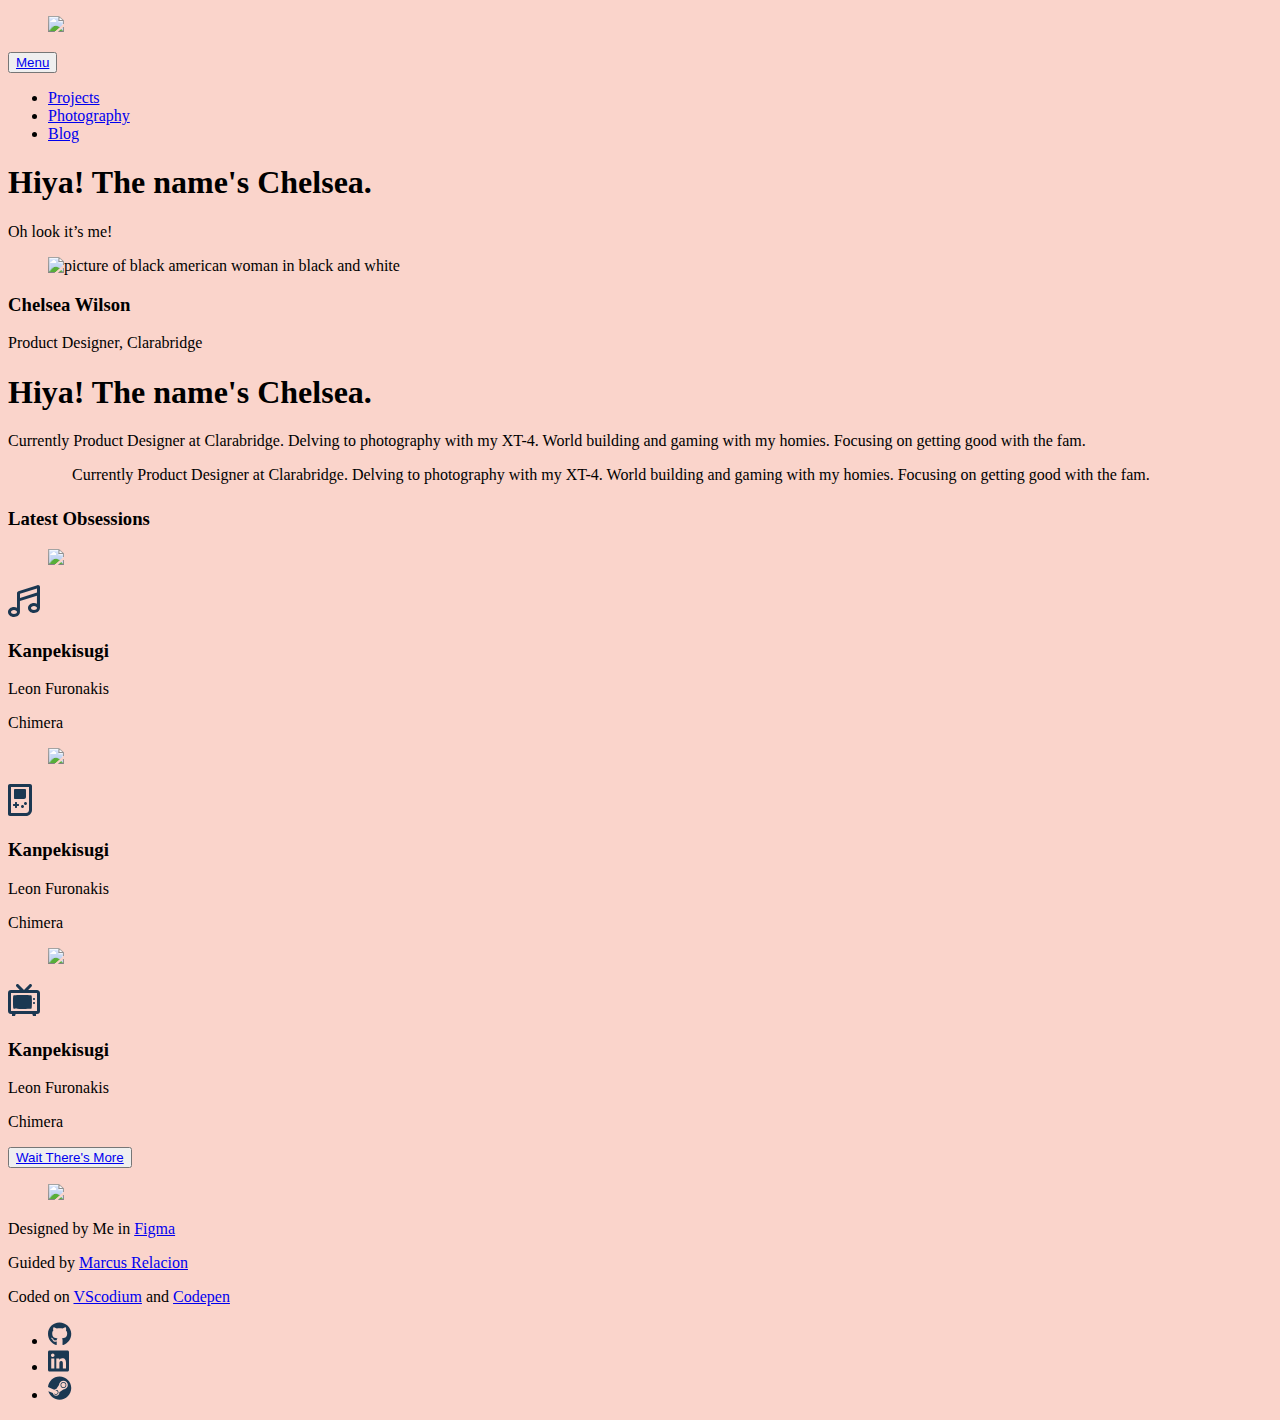
==== html/index.html @ 53ab1dda "created mobile view of homepage" ====
<!DOCTYPE html>
<html style="background-color: rgb(250 212 203);">

<head>
  <meta charset="utf-8">
  <link rel="stylesheet" href="Z:\code\personal\2021-Portfolio-Site\css\css_reset.css">
  <link rel="stylesheet" href="Z:\code\personal\2021-Portfolio-Site\css\master_stylesheet.css">
  <link rel="preconnect" href="https://fonts.gstatic.com">
  <link href="https://fonts.googleapis.com/css2?family=Nova+Flat&display=swap" rel="stylesheet">
  <link rel="preconnect" href="https://fonts.gstatic.com">
  <link href="https://fonts.googleapis.com/css2?family=Darker+Grotesque:wght@500;700&display=swap" rel="stylesheet">
</head>

<body>
  <!--section 1 -->
  <header class="header">
    <figure class="site-header__logo">
      <img src="Z:\code\personal\2021-Portfolio-Site\assets\logo.png">
    </figure>
    <!--Section 2 -->
    <div class="mobile_menu">
      <button class="button_style"><a href="#">Menu</a></button>
    </div>
    <nav class="site-header__navigation">
      <ul class="navigation_links">
        <li class="navigation__item"><a href="yxxko.design/project">Projects</a></li>
        <li class="navigation__item"><a href="yxxko.design/project">Photography</a></li>
        <li class="navigation__item"><a href="#">Blog</a></li>
      </ul>
    </nav>
  </header>
  <!--section 1-->
  <section>
    <h1 id="mobile_salutations">Hiya! The name's Chelsea.</h1>
  </section>
  <section class="headshot">
    <div class="vertical_caption">
      <p>Oh look it’s me!</p>
    </div>
    <figure><img src="Z:\code\personal\2021-Portfolio-Site\assets\headshot.png"
        alt="picture of black american woman in black and white"></figure>
    <div id="headshot_caption">
      <h3>Chelsea Wilson</h3>
      <p>Product Designer, Clarabridge</p>
    </div>

  </section>
  <!--section 2-->
  <section class="about_me">
    <div id="desktop_introduction">
    <h1>Hiya! The name's Chelsea.</h1>
    <div><p>Currently Product Designer at Clarabridge. Delving to photography with my XT-4. World building and gaming with my
      homies. Focusing on getting good with the fam.</p></div>
    </div>
    <div id="mobile_introduction">
      <div id="introduction_paragraph"><p style="margin: 0px 64px 24px 64px;">Currently Product Designer at Clarabridge. Delving to photography with my XT-4. World building and gaming with my
        homies. Focusing on getting good with the fam.</p></div>
      </div>
    <section class="latest_obsessions">
      <h3>Latest Obsessions</h3>
      <section class="currently">
        
        <figure>
          <img src="Z:\code\personal\2021-Portfolio-Site\assets\album_art.png">
          <!--art-->
        </figure>
        <div>
          <p class="font-awesome"><svg width="32" height="32" fill="none" xmlns="http://www.w3.org/2000/svg">
            <path
              d="M30 0c-.25 0-.438.063-.625.125l-19 6A1.95 1.95 0 009 8v14.75A8.161 8.161 0 006 22c-3.313 0-6 2.25-6 5 0 2.813 2.688 5 6 5 3.063 0 5.563-1.938 5.875-4.438.063-.125.063-.312.063-.5V16l17-5.313v8.063c-.875-.438-1.875-.688-2.938-.75-3.313 0-6 2.25-6 5 0 2.813 2.688 5 6 5 3.063 0 5.563-1.938 5.875-4.438.063-.125.063-.312.063-.5 0 0 .062 0 .062-.062V2c0-1.063-.938-1.938-2-2zM6 29c-1.813 0-3-1-3-2 0-.938 1.188-2 3-2 1.75 0 3 1.063 3 2 0 1-1.25 2-3 2zm23-6c0 1-1.25 2-3 2-1.813 0-3-1-3-2 0-.938 1.188-2 3-2 1.75 0 3 1.063 3 2zm0-15.5l-17 5.375V8.75l17-5.375V7.5z"
              fill="#1B3852" />
          </svg></p>
          <h3>Kanpekisugi</h3>
        <p>Leon Furonakis</p>
        <p>Chimera</p>
        </div>
      </section>
      <section class="currently">
        
        <figure>
          <img src="Z:\code\personal\2021-Portfolio-Site\assets\album_art.png">
          <!--art-->
        </figure>
        <div>
          <p class="font-awesome"><svg width="24" height="32" fill="none" xmlns="http://www.w3.org/2000/svg">
            <path
              d="M22 0H2C.875 0 0 .938 0 2v28c0 1.125.875 2 2 2h16c3.25 0 6-2.688 6-6V2c0-1.063-.938-2-2-2zm-1 26c-.063 1.688-1.375 3-3 3H3V3h18v23zM7 15h9c1.063 0 2-.875 2-2V6c0-.5-.5-1-1-1H7c-.563 0-1 .5-1 1v8c0 .563.438 1 1 1zm-1.5 7H7v1.5c0 .313.188.5.5.5h1c.25 0 .5-.188.5-.5V22h1.5c.25 0 .5-.188.5-.5v-1c0-.25-.25-.5-.5-.5H9v-1.5c0-.25-.25-.5-.5-.5h-1c-.313 0-.5.25-.5.5V20H5.5c-.313 0-.5.25-.5.5v1c0 .313.188.5.5.5zm9-1c-.875 0-1.5.688-1.5 1.5 0 .875.625 1.5 1.5 1.5.813 0 1.5-.625 1.5-1.5 0-.813-.688-1.5-1.5-1.5zm1.5-1.5c0 .875.625 1.5 1.5 1.5.813 0 1.5-.625 1.5-1.5 0-.813-.688-1.5-1.5-1.5-.875 0-1.5.688-1.5 1.5z"
              fill="#1B3852" />
          </svg></p>
          <h3>Kanpekisugi</h3>
        <p>Leon Furonakis</p>
        <p>Chimera</p>
        </div>
      </section>
      <section class="currently">
        
        <figure>
          <img src="Z:\code\personal\2021-Portfolio-Site\assets\album_art.png">
          <!--art-->
        </figure>
        <div><p class="font-awesome"><svg width="32" height="32" fill="none" xmlns="http://www.w3.org/2000/svg">
          <path
            d="M25 15.25c0 .438.313.75.75.75h.5a.76.76 0 00.75-.75v-.5c0-.375-.375-.75-.75-.75h-.5a.76.76 0 00-.75.75v.5zm.75 4.75h.5a.76.76 0 00.75-.75v-.5c0-.375-.375-.75-.75-.75h-.5a.76.76 0 00-.75.75v.5c0 .438.313.75.75.75zm-2.25-8.5s-.125-.5-9-.5c-8.938 0-9.063.5-9.063.5S5 11.5 5 18s.438 6.563.438 6.563S5.5 25 14.5 25s9-.438 9-.438.438-.062.438-6.562-.438-6.5-.438-6.5zM32 9c0-1.625-1.375-3-3-3h-8.813l3.375-3.438c.563-.562.563-1.5-.062-2.124-.563-.563-1.5-.563-2.125.062L16 6 10.562.5C9.938-.125 9-.125 8.438.437c-.626.625-.626 1.563-.063 2.126L11.75 6H3a3 3 0 00-3 3v18c0 1.688 1.313 3 3 3h1v2h3l.625-2h16.688L25 32h3v-2h1a3 3 0 003-3V9zm-3 0v18H3V9h26z"
            fill="#1B3852" />
        </svg></p>
        <h3>Kanpekisugi</h3>
        <p>Leon Furonakis</p>
        <p>Chimera</p></div>
      </section>
      <div id="wait_more_button">
        <button class="button_style"><a href="#">Wait There's More</a></button>
      </div>
    </section>
  </section>
  <footer class="footer">
    <!--section 1-->
    <figure class="site-header__logo">
      <img src="Z:\code\personal\2021-Portfolio-Site\assets\logo.png">
    </figure>
    <!--section 2-->
    <section class="footer_section">
      <div>
        <p>Designed by Me in <a href="#">Figma</a></p>
        <p>Guided by <a href="#">Marcus Relacion</a></p>
        <p>Coded on <a href="#">VScodium</a> and <a href="#">Codepen</a></p>
      </div>
      <!--section 3-->
        <div>
          <ul class="interactive-icons">
            <li class="icon"><a href="#"> <svg width="24" height="24" fill="none" xmlns="http://www.w3.org/2000/svg">
                  <path
                    d="M7.734 18.656c0-.093-.093-.187-.234-.187-.14 0-.234.093-.234.187s.093.188.234.14c.14 0 .234-.046.234-.14zm-1.453-.234c0 .094.094.234.235.234.093.047.234 0 .28-.093 0-.094-.046-.188-.187-.235-.14-.047-.28 0-.328.094zm2.11-.047c-.141 0-.235.094-.235.234 0 .094.14.141.281.094.141-.047.235-.094.188-.187 0-.094-.14-.188-.234-.141zm3.046-18C4.97.375 0 5.344 0 11.813c0 5.203 3.234 9.656 7.922 11.25.61.093.797-.282.797-.563v-2.906s-3.281.703-3.985-1.407c0 0-.515-1.359-1.265-1.687 0 0-1.078-.75.047-.75 0 0 1.171.094 1.828 1.219 1.031 1.828 2.718 1.312 3.422.984.093-.75.375-1.265.75-1.594-2.625-.28-5.297-.656-5.297-5.156 0-1.312.375-1.922 1.125-2.765-.14-.329-.516-1.547.14-3.188.938-.281 3.235 1.266 3.235 1.266.937-.282 1.922-.375 2.906-.375 1.031 0 2.016.093 2.953.375 0 0 2.25-1.594 3.235-1.266.656 1.64.234 2.86.14 3.188.75.843 1.219 1.453 1.219 2.765 0 4.5-2.766 4.875-5.39 5.156.421.375.796 1.078.796 2.203 0 1.547-.047 3.516-.047 3.891 0 .328.235.703.844.563 4.688-1.547 7.875-6 7.875-11.203 0-6.47-5.297-11.438-11.813-11.438zm-6.89 16.172c-.094.047-.047.187 0 .281.094.047.187.094.281.047.047-.047.047-.188-.047-.281-.093-.047-.187-.094-.234-.047zm-.516-.375c-.047.094 0 .14.094.187.094.047.188.047.234-.047 0-.046-.046-.093-.14-.14-.094-.047-.14-.047-.188 0zm1.5 1.687c-.047.047-.047.188.094.282.094.093.234.14.281.047.047-.047.047-.188-.047-.282-.093-.093-.234-.14-.328-.047zm-.515-.703c-.094.047-.094.188 0 .282.093.093.187.14.28.093.048-.047.048-.187 0-.281-.093-.094-.187-.14-.28-.094z"
                    fill="#1B3852" />
                </svg> </a></li>
            <li class="icon"><a href="#"> <svg width="21" height="22" fill="none" xmlns="http://www.w3.org/2000/svg">
                  <path
                    d="M19.5.5H1.453C.656.5 0 1.203 0 2.047V20c0 .844.656 1.5 1.453 1.5H19.5c.797 0 1.5-.656 1.5-1.5V2.047C21 1.203 20.297.5 19.5.5zm-13.172 18H3.234V8.516h3.094V18.5zM4.781 7.11c-1.031 0-1.828-.798-1.828-1.782A1.83 1.83 0 014.781 3.5c.985 0 1.782.844 1.782 1.828A1.78 1.78 0 014.78 7.11zM18 18.5h-3.14v-4.875c0-1.125 0-2.625-1.594-2.625-1.641 0-1.875 1.266-1.875 2.578V18.5H8.297V8.516h2.953v1.359h.047c.422-.797 1.453-1.64 2.953-1.64 3.14 0 3.75 2.109 3.75 4.78V18.5z"
                    fill="#1B3852" />
                </svg> </a></li>
            <li class="icon"><a href="#"> <svg width="24" height="24" fill="none" xmlns="http://www.w3.org/2000/svg">
                  <path
                    d="M23.25 12C23.25 5.578 18 .375 11.578.375 5.484.375.468 5.109 0 11.109l6.234 2.579c.563-.422 1.313-.61 2.016-.61l2.766-3.984v-.047a4.401 4.401 0 014.406-4.406 4.401 4.401 0 014.406 4.406c0 2.437-2.062 4.406-4.5 4.36l-3.984 2.812a3.306 3.306 0 01-3.281 3.468c-1.594 0-2.907-1.171-3.235-2.671L.375 15.188c1.406 4.874 5.86 8.437 11.203 8.437C18 23.625 23.25 18.422 23.25 12zM7.266 18.047l-1.407-.61c.235.563.704.985 1.266 1.22 1.266.515 2.719-.095 3.234-1.313a2.714 2.714 0 000-1.922 2.265 2.265 0 00-1.312-1.313 2.263 2.263 0 00-1.828-.046l1.453.609c.937.375 1.36 1.453.984 2.39-.375.938-1.453 1.36-2.39.985zm8.156-6.094a2.89 2.89 0 002.906-2.906c0-1.64-1.312-2.953-2.906-2.953s-2.906 1.312-2.906 2.953a2.92 2.92 0 002.906 2.906zm0-.75A2.2 2.2 0 0113.219 9c0-1.172.984-2.156 2.203-2.156 1.219 0 2.203.984 2.203 2.156a2.2 2.2 0 01-2.203 2.203z"
                    fill="#1B3852" />
                </svg></a></li>
          </ul>
        </div>
    </section>
  </footer>
</body>
</htm>
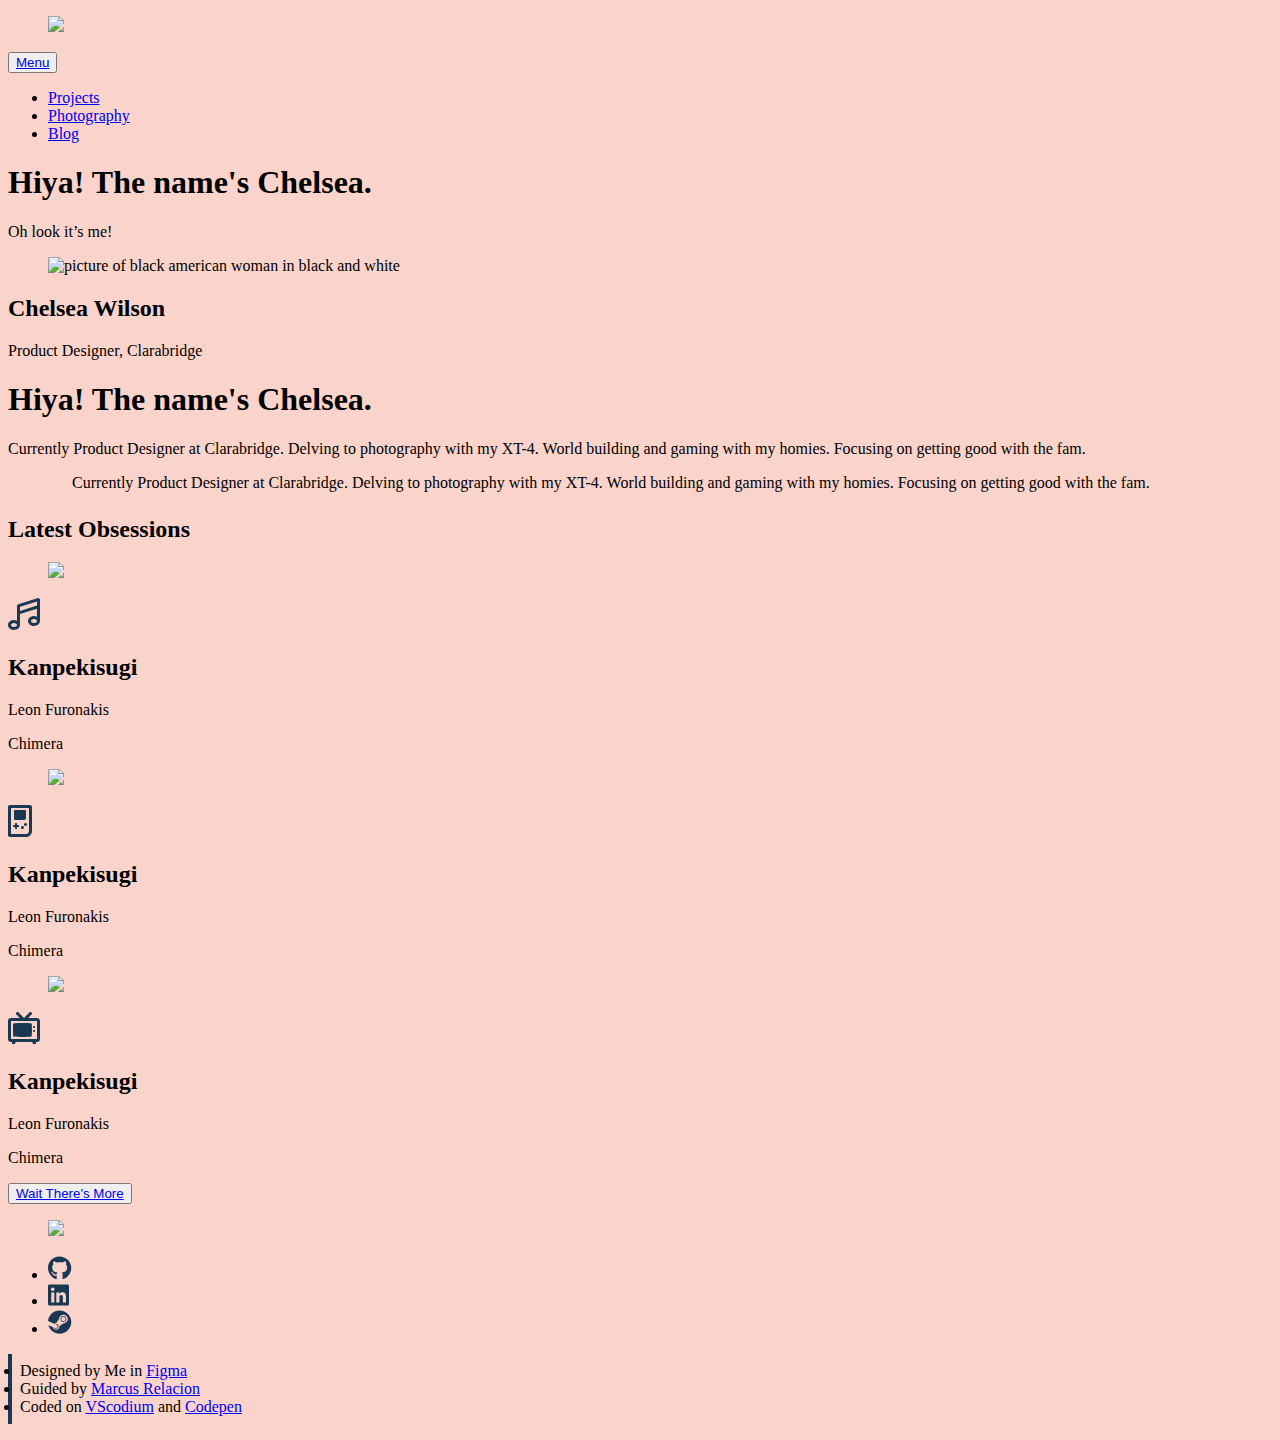
==== commit 26aa7a91: "refined styles and deleted media query" ====
--- a/html/index.html
+++ b/html/index.html
@@ -40,7 +40,7 @@
     <figure><img src="Z:\code\personal\2021-Portfolio-Site\assets\headshot.png"
         alt="picture of black american woman in black and white"></figure>
     <div id="headshot_caption">
-      <h3>Chelsea Wilson</h3>
+      <h2>Chelsea Wilson</h2>
       <p>Product Designer, Clarabridge</p>
     </div>
 
@@ -57,7 +57,7 @@
         homies. Focusing on getting good with the fam.</p></div>
       </div>
     <section class="latest_obsessions">
-      <h3>Latest Obsessions</h3>
+      <h2>Latest Obsessions</h2>
       <section class="currently">
         
         <figure>
@@ -70,7 +70,7 @@
               d="M30 0c-.25 0-.438.063-.625.125l-19 6A1.95 1.95 0 009 8v14.75A8.161 8.161 0 006 22c-3.313 0-6 2.25-6 5 0 2.813 2.688 5 6 5 3.063 0 5.563-1.938 5.875-4.438.063-.125.063-.312.063-.5V16l17-5.313v8.063c-.875-.438-1.875-.688-2.938-.75-3.313 0-6 2.25-6 5 0 2.813 2.688 5 6 5 3.063 0 5.563-1.938 5.875-4.438.063-.125.063-.312.063-.5 0 0 .062 0 .062-.062V2c0-1.063-.938-1.938-2-2zM6 29c-1.813 0-3-1-3-2 0-.938 1.188-2 3-2 1.75 0 3 1.063 3 2 0 1-1.25 2-3 2zm23-6c0 1-1.25 2-3 2-1.813 0-3-1-3-2 0-.938 1.188-2 3-2 1.75 0 3 1.063 3 2zm0-15.5l-17 5.375V8.75l17-5.375V7.5z"
               fill="#1B3852" />
           </svg></p>
-          <h3>Kanpekisugi</h3>
+          <h2>Kanpekisugi</h2>
         <p>Leon Furonakis</p>
         <p>Chimera</p>
         </div>
@@ -87,7 +87,7 @@
               d="M22 0H2C.875 0 0 .938 0 2v28c0 1.125.875 2 2 2h16c3.25 0 6-2.688 6-6V2c0-1.063-.938-2-2-2zm-1 26c-.063 1.688-1.375 3-3 3H3V3h18v23zM7 15h9c1.063 0 2-.875 2-2V6c0-.5-.5-1-1-1H7c-.563 0-1 .5-1 1v8c0 .563.438 1 1 1zm-1.5 7H7v1.5c0 .313.188.5.5.5h1c.25 0 .5-.188.5-.5V22h1.5c.25 0 .5-.188.5-.5v-1c0-.25-.25-.5-.5-.5H9v-1.5c0-.25-.25-.5-.5-.5h-1c-.313 0-.5.25-.5.5V20H5.5c-.313 0-.5.25-.5.5v1c0 .313.188.5.5.5zm9-1c-.875 0-1.5.688-1.5 1.5 0 .875.625 1.5 1.5 1.5.813 0 1.5-.625 1.5-1.5 0-.813-.688-1.5-1.5-1.5zm1.5-1.5c0 .875.625 1.5 1.5 1.5.813 0 1.5-.625 1.5-1.5 0-.813-.688-1.5-1.5-1.5-.875 0-1.5.688-1.5 1.5z"
               fill="#1B3852" />
           </svg></p>
-          <h3>Kanpekisugi</h3>
+          <h2>Kanpekisugi</h2>
         <p>Leon Furonakis</p>
         <p>Chimera</p>
         </div>
@@ -103,48 +103,55 @@
             d="M25 15.25c0 .438.313.75.75.75h.5a.76.76 0 00.75-.75v-.5c0-.375-.375-.75-.75-.75h-.5a.76.76 0 00-.75.75v.5zm.75 4.75h.5a.76.76 0 00.75-.75v-.5c0-.375-.375-.75-.75-.75h-.5a.76.76 0 00-.75.75v.5c0 .438.313.75.75.75zm-2.25-8.5s-.125-.5-9-.5c-8.938 0-9.063.5-9.063.5S5 11.5 5 18s.438 6.563.438 6.563S5.5 25 14.5 25s9-.438 9-.438.438-.062.438-6.562-.438-6.5-.438-6.5zM32 9c0-1.625-1.375-3-3-3h-8.813l3.375-3.438c.563-.562.563-1.5-.062-2.124-.563-.563-1.5-.563-2.125.062L16 6 10.562.5C9.938-.125 9-.125 8.438.437c-.626.625-.626 1.563-.063 2.126L11.75 6H3a3 3 0 00-3 3v18c0 1.688 1.313 3 3 3h1v2h3l.625-2h16.688L25 32h3v-2h1a3 3 0 003-3V9zm-3 0v18H3V9h26z"
             fill="#1B3852" />
         </svg></p>
-        <h3>Kanpekisugi</h3>
+        <h2>Kanpekisugi</h2>
         <p>Leon Furonakis</p>
         <p>Chimera</p></div>
       </section>
-      <div id="wait_more_button">
-        <button class="button_style"><a href="#">Wait There's More</a></button>
-      </div>
     </section>
+    <div id="wait_more_button">
+      <button class="button_style"><a href="#">Wait There's More</a></button>
+    </div>
   </section>
   <footer class="footer">
+    <section class= "footer_grid">
     <!--section 1-->
-    <figure class="site-header__logo">
+    <figure class="site-footer__logo">
       <img src="Z:\code\personal\2021-Portfolio-Site\assets\logo.png">
     </figure>
     <!--section 2-->
-    <section class="footer_section">
+    <section>
+      <div id="icon_padding">
+        <ul class="interactive-icons">
+          <li class="icon"><a href="#"> <svg width="24" height="24" fill="none" xmlns="http://www.w3.org/2000/svg">
+                <path
+                  d="M7.734 18.656c0-.093-.093-.187-.234-.187-.14 0-.234.093-.234.187s.093.188.234.14c.14 0 .234-.046.234-.14zm-1.453-.234c0 .094.094.234.235.234.093.047.234 0 .28-.093 0-.094-.046-.188-.187-.235-.14-.047-.28 0-.328.094zm2.11-.047c-.141 0-.235.094-.235.234 0 .094.14.141.281.094.141-.047.235-.094.188-.187 0-.094-.14-.188-.234-.141zm3.046-18C4.97.375 0 5.344 0 11.813c0 5.203 3.234 9.656 7.922 11.25.61.093.797-.282.797-.563v-2.906s-3.281.703-3.985-1.407c0 0-.515-1.359-1.265-1.687 0 0-1.078-.75.047-.75 0 0 1.171.094 1.828 1.219 1.031 1.828 2.718 1.312 3.422.984.093-.75.375-1.265.75-1.594-2.625-.28-5.297-.656-5.297-5.156 0-1.312.375-1.922 1.125-2.765-.14-.329-.516-1.547.14-3.188.938-.281 3.235 1.266 3.235 1.266.937-.282 1.922-.375 2.906-.375 1.031 0 2.016.093 2.953.375 0 0 2.25-1.594 3.235-1.266.656 1.64.234 2.86.14 3.188.75.843 1.219 1.453 1.219 2.765 0 4.5-2.766 4.875-5.39 5.156.421.375.796 1.078.796 2.203 0 1.547-.047 3.516-.047 3.891 0 .328.235.703.844.563 4.688-1.547 7.875-6 7.875-11.203 0-6.47-5.297-11.438-11.813-11.438zm-6.89 16.172c-.094.047-.047.187 0 .281.094.047.187.094.281.047.047-.047.047-.188-.047-.281-.093-.047-.187-.094-.234-.047zm-.516-.375c-.047.094 0 .14.094.187.094.047.188.047.234-.047 0-.046-.046-.093-.14-.14-.094-.047-.14-.047-.188 0zm1.5 1.687c-.047.047-.047.188.094.282.094.093.234.14.281.047.047-.047.047-.188-.047-.282-.093-.093-.234-.14-.328-.047zm-.515-.703c-.094.047-.094.188 0 .282.093.093.187.14.28.093.048-.047.048-.187 0-.281-.093-.094-.187-.14-.28-.094z"
+                  fill="#1B3852" />
+              </svg> </a></li>
+          <li class="icon"><a href="#"> <svg width="21" height="22" fill="none" xmlns="http://www.w3.org/2000/svg">
+                <path
+                  d="M19.5.5H1.453C.656.5 0 1.203 0 2.047V20c0 .844.656 1.5 1.453 1.5H19.5c.797 0 1.5-.656 1.5-1.5V2.047C21 1.203 20.297.5 19.5.5zm-13.172 18H3.234V8.516h3.094V18.5zM4.781 7.11c-1.031 0-1.828-.798-1.828-1.782A1.83 1.83 0 014.781 3.5c.985 0 1.782.844 1.782 1.828A1.78 1.78 0 014.78 7.11zM18 18.5h-3.14v-4.875c0-1.125 0-2.625-1.594-2.625-1.641 0-1.875 1.266-1.875 2.578V18.5H8.297V8.516h2.953v1.359h.047c.422-.797 1.453-1.64 2.953-1.64 3.14 0 3.75 2.109 3.75 4.78V18.5z"
+                  fill="#1B3852" />
+              </svg> </a></li>
+          <li class="icon"><a href="#"> <svg width="24" height="24" fill="none" xmlns="http://www.w3.org/2000/svg">
+                <path
+                  d="M23.25 12C23.25 5.578 18 .375 11.578.375 5.484.375.468 5.109 0 11.109l6.234 2.579c.563-.422 1.313-.61 2.016-.61l2.766-3.984v-.047a4.401 4.401 0 014.406-4.406 4.401 4.401 0 014.406 4.406c0 2.437-2.062 4.406-4.5 4.36l-3.984 2.812a3.306 3.306 0 01-3.281 3.468c-1.594 0-2.907-1.171-3.235-2.671L.375 15.188c1.406 4.874 5.86 8.437 11.203 8.437C18 23.625 23.25 18.422 23.25 12zM7.266 18.047l-1.407-.61c.235.563.704.985 1.266 1.22 1.266.515 2.719-.095 3.234-1.313a2.714 2.714 0 000-1.922 2.265 2.265 0 00-1.312-1.313 2.263 2.263 0 00-1.828-.046l1.453.609c.937.375 1.36 1.453.984 2.39-.375.938-1.453 1.36-2.39.985zm8.156-6.094a2.89 2.89 0 002.906-2.906c0-1.64-1.312-2.953-2.906-2.953s-2.906 1.312-2.906 2.953a2.92 2.92 0 002.906 2.906zm0-.75A2.2 2.2 0 0113.219 9c0-1.172.984-2.156 2.203-2.156 1.219 0 2.203.984 2.203 2.156a2.2 2.2 0 01-2.203 2.203z"
+                  fill="#1B3852" />
+              </svg></a></li>
+        </ul>
+      </div>
+  </section>
+    <!--section 3-->
+    <section style="border-left: solid 4px rgb(27 56 82);">
       <div>
-        <p>Designed by Me in <a href="#">Figma</a></p>
-        <p>Guided by <a href="#">Marcus Relacion</a></p>
-        <p>Coded on <a href="#">VScodium</a> and <a href="#">Codepen</a></p>
+        <ul style="padding: 8px;">
+          <li>Designed by Me in <a href="#">Figma</a></li>
+          <li>Guided by <a href="#">Marcus Relacion</a></li>
+          <li>Coded on <a href="#">VScodium</a> and <a href="#">Codepen</a></li>
+        </ul>
       </div>
-      <!--section 3-->
-        <div>
-          <ul class="interactive-icons">
-            <li class="icon"><a href="#"> <svg width="24" height="24" fill="none" xmlns="http://www.w3.org/2000/svg">
-                  <path
-                    d="M7.734 18.656c0-.093-.093-.187-.234-.187-.14 0-.234.093-.234.187s.093.188.234.14c.14 0 .234-.046.234-.14zm-1.453-.234c0 .094.094.234.235.234.093.047.234 0 .28-.093 0-.094-.046-.188-.187-.235-.14-.047-.28 0-.328.094zm2.11-.047c-.141 0-.235.094-.235.234 0 .094.14.141.281.094.141-.047.235-.094.188-.187 0-.094-.14-.188-.234-.141zm3.046-18C4.97.375 0 5.344 0 11.813c0 5.203 3.234 9.656 7.922 11.25.61.093.797-.282.797-.563v-2.906s-3.281.703-3.985-1.407c0 0-.515-1.359-1.265-1.687 0 0-1.078-.75.047-.75 0 0 1.171.094 1.828 1.219 1.031 1.828 2.718 1.312 3.422.984.093-.75.375-1.265.75-1.594-2.625-.28-5.297-.656-5.297-5.156 0-1.312.375-1.922 1.125-2.765-.14-.329-.516-1.547.14-3.188.938-.281 3.235 1.266 3.235 1.266.937-.282 1.922-.375 2.906-.375 1.031 0 2.016.093 2.953.375 0 0 2.25-1.594 3.235-1.266.656 1.64.234 2.86.14 3.188.75.843 1.219 1.453 1.219 2.765 0 4.5-2.766 4.875-5.39 5.156.421.375.796 1.078.796 2.203 0 1.547-.047 3.516-.047 3.891 0 .328.235.703.844.563 4.688-1.547 7.875-6 7.875-11.203 0-6.47-5.297-11.438-11.813-11.438zm-6.89 16.172c-.094.047-.047.187 0 .281.094.047.187.094.281.047.047-.047.047-.188-.047-.281-.093-.047-.187-.094-.234-.047zm-.516-.375c-.047.094 0 .14.094.187.094.047.188.047.234-.047 0-.046-.046-.093-.14-.14-.094-.047-.14-.047-.188 0zm1.5 1.687c-.047.047-.047.188.094.282.094.093.234.14.281.047.047-.047.047-.188-.047-.282-.093-.093-.234-.14-.328-.047zm-.515-.703c-.094.047-.094.188 0 .282.093.093.187.14.28.093.048-.047.048-.187 0-.281-.093-.094-.187-.14-.28-.094z"
-                    fill="#1B3852" />
-                </svg> </a></li>
-            <li class="icon"><a href="#"> <svg width="21" height="22" fill="none" xmlns="http://www.w3.org/2000/svg">
-                  <path
-                    d="M19.5.5H1.453C.656.5 0 1.203 0 2.047V20c0 .844.656 1.5 1.453 1.5H19.5c.797 0 1.5-.656 1.5-1.5V2.047C21 1.203 20.297.5 19.5.5zm-13.172 18H3.234V8.516h3.094V18.5zM4.781 7.11c-1.031 0-1.828-.798-1.828-1.782A1.83 1.83 0 014.781 3.5c.985 0 1.782.844 1.782 1.828A1.78 1.78 0 014.78 7.11zM18 18.5h-3.14v-4.875c0-1.125 0-2.625-1.594-2.625-1.641 0-1.875 1.266-1.875 2.578V18.5H8.297V8.516h2.953v1.359h.047c.422-.797 1.453-1.64 2.953-1.64 3.14 0 3.75 2.109 3.75 4.78V18.5z"
-                    fill="#1B3852" />
-                </svg> </a></li>
-            <li class="icon"><a href="#"> <svg width="24" height="24" fill="none" xmlns="http://www.w3.org/2000/svg">
-                  <path
-                    d="M23.25 12C23.25 5.578 18 .375 11.578.375 5.484.375.468 5.109 0 11.109l6.234 2.579c.563-.422 1.313-.61 2.016-.61l2.766-3.984v-.047a4.401 4.401 0 014.406-4.406 4.401 4.401 0 014.406 4.406c0 2.437-2.062 4.406-4.5 4.36l-3.984 2.812a3.306 3.306 0 01-3.281 3.468c-1.594 0-2.907-1.171-3.235-2.671L.375 15.188c1.406 4.874 5.86 8.437 11.203 8.437C18 23.625 23.25 18.422 23.25 12zM7.266 18.047l-1.407-.61c.235.563.704.985 1.266 1.22 1.266.515 2.719-.095 3.234-1.313a2.714 2.714 0 000-1.922 2.265 2.265 0 00-1.312-1.313 2.263 2.263 0 00-1.828-.046l1.453.609c.937.375 1.36 1.453.984 2.39-.375.938-1.453 1.36-2.39.985zm8.156-6.094a2.89 2.89 0 002.906-2.906c0-1.64-1.312-2.953-2.906-2.953s-2.906 1.312-2.906 2.953a2.92 2.92 0 002.906 2.906zm0-.75A2.2 2.2 0 0113.219 9c0-1.172.984-2.156 2.203-2.156 1.219 0 2.203.984 2.203 2.156a2.2 2.2 0 01-2.203 2.203z"
-                    fill="#1B3852" />
-                </svg></a></li>
-          </ul>
-        </div>
+     </section>
     </section>
+     
   </footer>
 </body>
 </htm>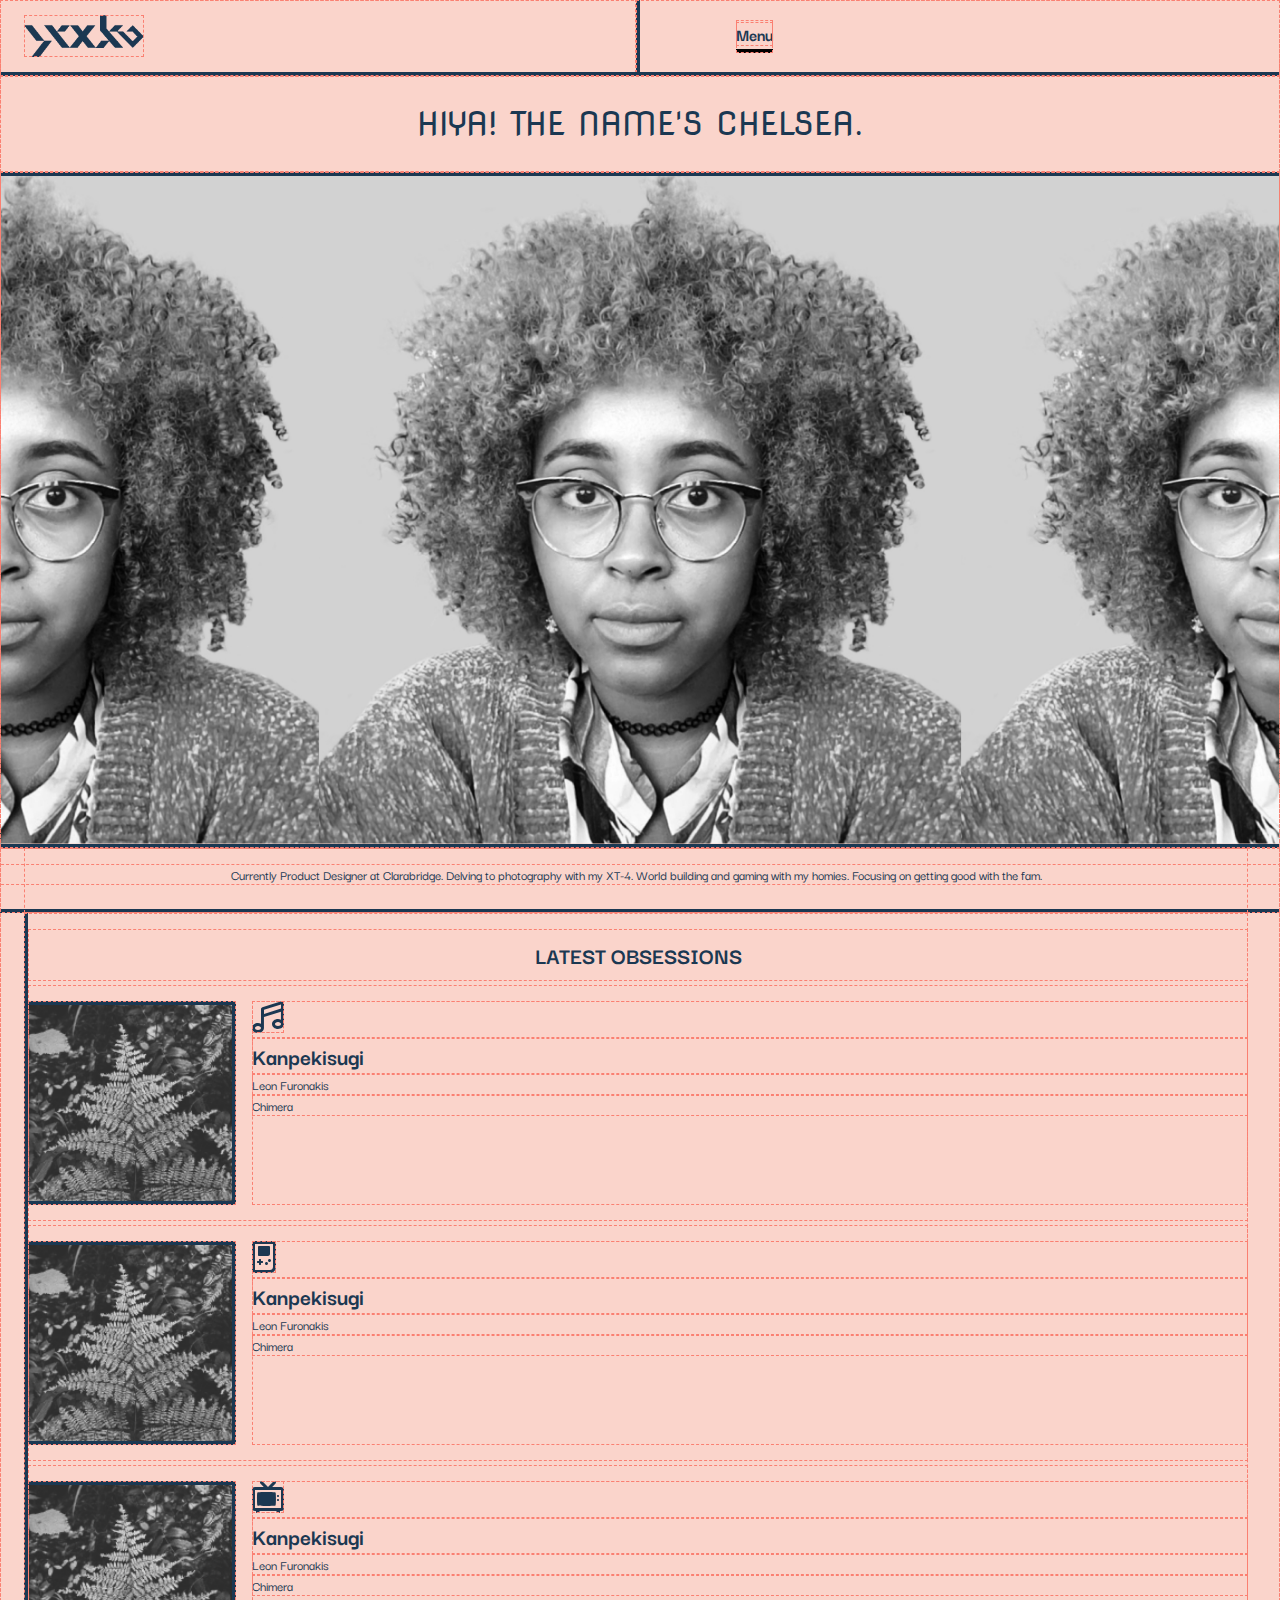
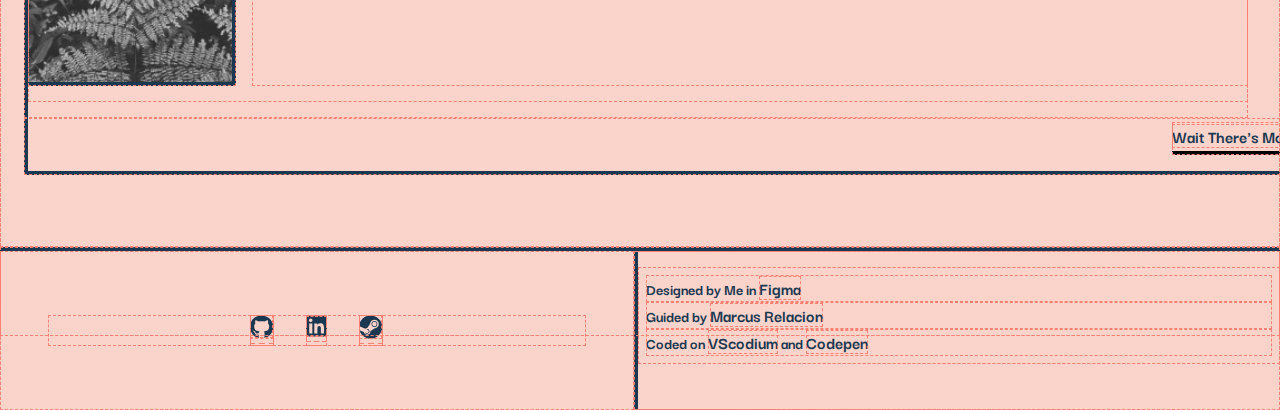
==== commit f51f684a: "added mobile_navigation" ====
--- a/html/index.html
+++ b/html/index.html
@@ -2,23 +2,24 @@
 <html style="background-color: rgb(250 212 203);">
 
 <head>
+  <title>yxxko.design</title>
   <meta charset="utf-8">
-  <link rel="stylesheet" href="Z:\code\personal\2021-Portfolio-Site\css\css_reset.css">
-  <link rel="stylesheet" href="Z:\code\personal\2021-Portfolio-Site\css\master_stylesheet.css">
+  <link rel="stylesheet" href="..\css\css_reset.css" type="text/css" media="screen">
+  <link rel="stylesheet" href="..\css\master_stylesheet.css" type="text/css" media="screen">
   <link rel="preconnect" href="https://fonts.gstatic.com">
-  <link href="https://fonts.googleapis.com/css2?family=Nova+Flat&display=swap" rel="stylesheet">
+  <link href="https://fonts.googleapis.com/css2?family=Nova+Flat&amp;display=swap" rel="stylesheet">
   <link rel="preconnect" href="https://fonts.gstatic.com">
-  <link href="https://fonts.googleapis.com/css2?family=Darker+Grotesque:wght@500;700&display=swap" rel="stylesheet">
+  <link href="https://fonts.googleapis.com/css2?family=Darker+Grotesque:wght@500;700&amp;display=swap" rel="stylesheet">
 </head>
 
 <body>
   <!--section 1 -->
   <header class="header">
     <figure class="site-header__logo">
-      <img src="Z:\code\personal\2021-Portfolio-Site\assets\logo.png">
+      <img src="..\assets\logo.png">
     </figure>
     <!--Section 2 -->
-    <div class="mobile_menu">
+    <div class="mobile_navigation">
       <button class="button_style"><a href="#">Menu</a></button>
     </div>
     <nav class="site-header__navigation">
@@ -37,75 +38,76 @@
     <div class="vertical_caption">
       <p>Oh look it’s me!</p>
     </div>
-    <figure><img src="Z:\code\personal\2021-Portfolio-Site\assets\headshot.png"
-        alt="picture of black american woman in black and white"></figure>
+    <figure><img src="..\assets\headshot.png" alt="picture of black american woman in black and white"></figure>
     <div id="headshot_caption">
       <h2>Chelsea Wilson</h2>
       <p>Product Designer, Clarabridge</p>
     </div>
-
   </section>
   <!--section 2-->
   <section class="about_me">
     <div id="desktop_introduction">
-    <h1>Hiya! The name's Chelsea.</h1>
-    <div><p>Currently Product Designer at Clarabridge. Delving to photography with my XT-4. World building and gaming with my
-      homies. Focusing on getting good with the fam.</p></div>
+      <h1>Hiya! The name's Chelsea.</h1>
+      <div>
+        <p>Currently Product Designer at Clarabridge. Delving to photography with my XT-4. World building and gaming
+          with my homies. Focusing on getting good with the fam.</p>
+      </div>
     </div>
     <div id="mobile_introduction">
-      <div id="introduction_paragraph"><p style="margin: 0px 64px 24px 64px;">Currently Product Designer at Clarabridge. Delving to photography with my XT-4. World building and gaming with my
-        homies. Focusing on getting good with the fam.</p></div>
+      <div id="introduction_paragraph">
+        <p style="margin: 0px 64px 24px 64px;">Currently Product Designer at Clarabridge. Delving to photography with my
+          XT-4. World building and gaming with my homies. Focusing on getting good with the fam.</p>
       </div>
+    </div>
     <section class="latest_obsessions">
       <h2>Latest Obsessions</h2>
       <section class="currently">
-        
         <figure>
-          <img src="Z:\code\personal\2021-Portfolio-Site\assets\album_art.png">
+          <img src="..\assets\album_art.png">
           <!--art-->
         </figure>
         <div>
           <p class="font-awesome"><svg width="32" height="32" fill="none" xmlns="http://www.w3.org/2000/svg">
-            <path
-              d="M30 0c-.25 0-.438.063-.625.125l-19 6A1.95 1.95 0 009 8v14.75A8.161 8.161 0 006 22c-3.313 0-6 2.25-6 5 0 2.813 2.688 5 6 5 3.063 0 5.563-1.938 5.875-4.438.063-.125.063-.312.063-.5V16l17-5.313v8.063c-.875-.438-1.875-.688-2.938-.75-3.313 0-6 2.25-6 5 0 2.813 2.688 5 6 5 3.063 0 5.563-1.938 5.875-4.438.063-.125.063-.312.063-.5 0 0 .062 0 .062-.062V2c0-1.063-.938-1.938-2-2zM6 29c-1.813 0-3-1-3-2 0-.938 1.188-2 3-2 1.75 0 3 1.063 3 2 0 1-1.25 2-3 2zm23-6c0 1-1.25 2-3 2-1.813 0-3-1-3-2 0-.938 1.188-2 3-2 1.75 0 3 1.063 3 2zm0-15.5l-17 5.375V8.75l17-5.375V7.5z"
-              fill="#1B3852" />
-          </svg></p>
+              <path
+                d="M30 0c-.25 0-.438.063-.625.125l-19 6A1.95 1.95 0 009 8v14.75A8.161 8.161 0 006 22c-3.313 0-6 2.25-6 5 0 2.813 2.688 5 6 5 3.063 0 5.563-1.938 5.875-4.438.063-.125.063-.312.063-.5V16l17-5.313v8.063c-.875-.438-1.875-.688-2.938-.75-3.313 0-6 2.25-6 5 0 2.813 2.688 5 6 5 3.063 0 5.563-1.938 5.875-4.438.063-.125.063-.312.063-.5 0 0 .062 0 .062-.062V2c0-1.063-.938-1.938-2-2zM6 29c-1.813 0-3-1-3-2 0-.938 1.188-2 3-2 1.75 0 3 1.063 3 2 0 1-1.25 2-3 2zm23-6c0 1-1.25 2-3 2-1.813 0-3-1-3-2 0-.938 1.188-2 3-2 1.75 0 3 1.063 3 2zm0-15.5l-17 5.375V8.75l17-5.375V7.5z"
+                fill="#1B3852" />
+            </svg></p>
           <h2>Kanpekisugi</h2>
-        <p>Leon Furonakis</p>
-        <p>Chimera</p>
+          <p>Leon Furonakis</p>
+          <p>Chimera</p>
         </div>
       </section>
       <section class="currently">
-        
         <figure>
-          <img src="Z:\code\personal\2021-Portfolio-Site\assets\album_art.png">
+          <img src="..\assets\album_art.png">
           <!--art-->
         </figure>
         <div>
           <p class="font-awesome"><svg width="24" height="32" fill="none" xmlns="http://www.w3.org/2000/svg">
-            <path
-              d="M22 0H2C.875 0 0 .938 0 2v28c0 1.125.875 2 2 2h16c3.25 0 6-2.688 6-6V2c0-1.063-.938-2-2-2zm-1 26c-.063 1.688-1.375 3-3 3H3V3h18v23zM7 15h9c1.063 0 2-.875 2-2V6c0-.5-.5-1-1-1H7c-.563 0-1 .5-1 1v8c0 .563.438 1 1 1zm-1.5 7H7v1.5c0 .313.188.5.5.5h1c.25 0 .5-.188.5-.5V22h1.5c.25 0 .5-.188.5-.5v-1c0-.25-.25-.5-.5-.5H9v-1.5c0-.25-.25-.5-.5-.5h-1c-.313 0-.5.25-.5.5V20H5.5c-.313 0-.5.25-.5.5v1c0 .313.188.5.5.5zm9-1c-.875 0-1.5.688-1.5 1.5 0 .875.625 1.5 1.5 1.5.813 0 1.5-.625 1.5-1.5 0-.813-.688-1.5-1.5-1.5zm1.5-1.5c0 .875.625 1.5 1.5 1.5.813 0 1.5-.625 1.5-1.5 0-.813-.688-1.5-1.5-1.5-.875 0-1.5.688-1.5 1.5z"
-              fill="#1B3852" />
-          </svg></p>
+              <path
+                d="M22 0H2C.875 0 0 .938 0 2v28c0 1.125.875 2 2 2h16c3.25 0 6-2.688 6-6V2c0-1.063-.938-2-2-2zm-1 26c-.063 1.688-1.375 3-3 3H3V3h18v23zM7 15h9c1.063 0 2-.875 2-2V6c0-.5-.5-1-1-1H7c-.563 0-1 .5-1 1v8c0 .563.438 1 1 1zm-1.5 7H7v1.5c0 .313.188.5.5.5h1c.25 0 .5-.188.5-.5V22h1.5c.25 0 .5-.188.5-.5v-1c0-.25-.25-.5-.5-.5H9v-1.5c0-.25-.25-.5-.5-.5h-1c-.313 0-.5.25-.5.5V20H5.5c-.313 0-.5.25-.5.5v1c0 .313.188.5.5.5zm9-1c-.875 0-1.5.688-1.5 1.5 0 .875.625 1.5 1.5 1.5.813 0 1.5-.625 1.5-1.5 0-.813-.688-1.5-1.5-1.5zm1.5-1.5c0 .875.625 1.5 1.5 1.5.813 0 1.5-.625 1.5-1.5 0-.813-.688-1.5-1.5-1.5-.875 0-1.5.688-1.5 1.5z"
+                fill="#1B3852" />
+            </svg></p>
           <h2>Kanpekisugi</h2>
-        <p>Leon Furonakis</p>
-        <p>Chimera</p>
+          <p>Leon Furonakis</p>
+          <p>Chimera</p>
         </div>
       </section>
       <section class="currently">
-        
         <figure>
-          <img src="Z:\code\personal\2021-Portfolio-Site\assets\album_art.png">
+          <img src="..\assets\album_art.png">
           <!--art-->
         </figure>
-        <div><p class="font-awesome"><svg width="32" height="32" fill="none" xmlns="http://www.w3.org/2000/svg">
-          <path
-            d="M25 15.25c0 .438.313.75.75.75h.5a.76.76 0 00.75-.75v-.5c0-.375-.375-.75-.75-.75h-.5a.76.76 0 00-.75.75v.5zm.75 4.75h.5a.76.76 0 00.75-.75v-.5c0-.375-.375-.75-.75-.75h-.5a.76.76 0 00-.75.75v.5c0 .438.313.75.75.75zm-2.25-8.5s-.125-.5-9-.5c-8.938 0-9.063.5-9.063.5S5 11.5 5 18s.438 6.563.438 6.563S5.5 25 14.5 25s9-.438 9-.438.438-.062.438-6.562-.438-6.5-.438-6.5zM32 9c0-1.625-1.375-3-3-3h-8.813l3.375-3.438c.563-.562.563-1.5-.062-2.124-.563-.563-1.5-.563-2.125.062L16 6 10.562.5C9.938-.125 9-.125 8.438.437c-.626.625-.626 1.563-.063 2.126L11.75 6H3a3 3 0 00-3 3v18c0 1.688 1.313 3 3 3h1v2h3l.625-2h16.688L25 32h3v-2h1a3 3 0 003-3V9zm-3 0v18H3V9h26z"
-            fill="#1B3852" />
-        </svg></p>
-        <h2>Kanpekisugi</h2>
-        <p>Leon Furonakis</p>
-        <p>Chimera</p></div>
+        <div>
+          <p class="font-awesome"><svg width="32" height="32" fill="none" xmlns="http://www.w3.org/2000/svg">
+              <path
+                d="M25 15.25c0 .438.313.75.75.75h.5a.76.76 0 00.75-.75v-.5c0-.375-.375-.75-.75-.75h-.5a.76.76 0 00-.75.75v.5zm.75 4.75h.5a.76.76 0 00.75-.75v-.5c0-.375-.375-.75-.75-.75h-.5a.76.76 0 00-.75.75v.5c0 .438.313.75.75.75zm-2.25-8.5s-.125-.5-9-.5c-8.938 0-9.063.5-9.063.5S5 11.5 5 18s.438 6.563.438 6.563S5.5 25 14.5 25s9-.438 9-.438.438-.062.438-6.562-.438-6.5-.438-6.5zM32 9c0-1.625-1.375-3-3-3h-8.813l3.375-3.438c.563-.562.563-1.5-.062-2.124-.563-.563-1.5-.563-2.125.062L16 6 10.562.5C9.938-.125 9-.125 8.438.437c-.626.625-.626 1.563-.063 2.126L11.75 6H3a3 3 0 00-3 3v18c0 1.688 1.313 3 3 3h1v2h3l.625-2h16.688L25 32h3v-2h1a3 3 0 003-3V9zm-3 0v18H3V9h26z"
+                fill="#1B3852" />
+            </svg></p>
+          <h2>Kanpekisugi</h2>
+          <p>Leon Furonakis</p>
+          <p>Chimera</p>
+        </div>
       </section>
     </section>
     <div id="wait_more_button">
@@ -113,45 +115,45 @@
     </div>
   </section>
   <footer class="footer">
-    <section class= "footer_grid">
-    <!--section 1-->
-    <figure class="site-footer__logo">
-      <img src="Z:\code\personal\2021-Portfolio-Site\assets\logo.png">
-    </figure>
-    <!--section 2-->
-    <section>
-      <div id="icon_padding">
-        <ul class="interactive-icons">
-          <li class="icon"><a href="#"> <svg width="24" height="24" fill="none" xmlns="http://www.w3.org/2000/svg">
-                <path
-                  d="M7.734 18.656c0-.093-.093-.187-.234-.187-.14 0-.234.093-.234.187s.093.188.234.14c.14 0 .234-.046.234-.14zm-1.453-.234c0 .094.094.234.235.234.093.047.234 0 .28-.093 0-.094-.046-.188-.187-.235-.14-.047-.28 0-.328.094zm2.11-.047c-.141 0-.235.094-.235.234 0 .094.14.141.281.094.141-.047.235-.094.188-.187 0-.094-.14-.188-.234-.141zm3.046-18C4.97.375 0 5.344 0 11.813c0 5.203 3.234 9.656 7.922 11.25.61.093.797-.282.797-.563v-2.906s-3.281.703-3.985-1.407c0 0-.515-1.359-1.265-1.687 0 0-1.078-.75.047-.75 0 0 1.171.094 1.828 1.219 1.031 1.828 2.718 1.312 3.422.984.093-.75.375-1.265.75-1.594-2.625-.28-5.297-.656-5.297-5.156 0-1.312.375-1.922 1.125-2.765-.14-.329-.516-1.547.14-3.188.938-.281 3.235 1.266 3.235 1.266.937-.282 1.922-.375 2.906-.375 1.031 0 2.016.093 2.953.375 0 0 2.25-1.594 3.235-1.266.656 1.64.234 2.86.14 3.188.75.843 1.219 1.453 1.219 2.765 0 4.5-2.766 4.875-5.39 5.156.421.375.796 1.078.796 2.203 0 1.547-.047 3.516-.047 3.891 0 .328.235.703.844.563 4.688-1.547 7.875-6 7.875-11.203 0-6.47-5.297-11.438-11.813-11.438zm-6.89 16.172c-.094.047-.047.187 0 .281.094.047.187.094.281.047.047-.047.047-.188-.047-.281-.093-.047-.187-.094-.234-.047zm-.516-.375c-.047.094 0 .14.094.187.094.047.188.047.234-.047 0-.046-.046-.093-.14-.14-.094-.047-.14-.047-.188 0zm1.5 1.687c-.047.047-.047.188.094.282.094.093.234.14.281.047.047-.047.047-.188-.047-.282-.093-.093-.234-.14-.328-.047zm-.515-.703c-.094.047-.094.188 0 .282.093.093.187.14.28.093.048-.047.048-.187 0-.281-.093-.094-.187-.14-.28-.094z"
-                  fill="#1B3852" />
-              </svg> </a></li>
-          <li class="icon"><a href="#"> <svg width="21" height="22" fill="none" xmlns="http://www.w3.org/2000/svg">
-                <path
-                  d="M19.5.5H1.453C.656.5 0 1.203 0 2.047V20c0 .844.656 1.5 1.453 1.5H19.5c.797 0 1.5-.656 1.5-1.5V2.047C21 1.203 20.297.5 19.5.5zm-13.172 18H3.234V8.516h3.094V18.5zM4.781 7.11c-1.031 0-1.828-.798-1.828-1.782A1.83 1.83 0 014.781 3.5c.985 0 1.782.844 1.782 1.828A1.78 1.78 0 014.78 7.11zM18 18.5h-3.14v-4.875c0-1.125 0-2.625-1.594-2.625-1.641 0-1.875 1.266-1.875 2.578V18.5H8.297V8.516h2.953v1.359h.047c.422-.797 1.453-1.64 2.953-1.64 3.14 0 3.75 2.109 3.75 4.78V18.5z"
-                  fill="#1B3852" />
-              </svg> </a></li>
-          <li class="icon"><a href="#"> <svg width="24" height="24" fill="none" xmlns="http://www.w3.org/2000/svg">
-                <path
-                  d="M23.25 12C23.25 5.578 18 .375 11.578.375 5.484.375.468 5.109 0 11.109l6.234 2.579c.563-.422 1.313-.61 2.016-.61l2.766-3.984v-.047a4.401 4.401 0 014.406-4.406 4.401 4.401 0 014.406 4.406c0 2.437-2.062 4.406-4.5 4.36l-3.984 2.812a3.306 3.306 0 01-3.281 3.468c-1.594 0-2.907-1.171-3.235-2.671L.375 15.188c1.406 4.874 5.86 8.437 11.203 8.437C18 23.625 23.25 18.422 23.25 12zM7.266 18.047l-1.407-.61c.235.563.704.985 1.266 1.22 1.266.515 2.719-.095 3.234-1.313a2.714 2.714 0 000-1.922 2.265 2.265 0 00-1.312-1.313 2.263 2.263 0 00-1.828-.046l1.453.609c.937.375 1.36 1.453.984 2.39-.375.938-1.453 1.36-2.39.985zm8.156-6.094a2.89 2.89 0 002.906-2.906c0-1.64-1.312-2.953-2.906-2.953s-2.906 1.312-2.906 2.953a2.92 2.92 0 002.906 2.906zm0-.75A2.2 2.2 0 0113.219 9c0-1.172.984-2.156 2.203-2.156 1.219 0 2.203.984 2.203 2.156a2.2 2.2 0 01-2.203 2.203z"
-                  fill="#1B3852" />
-              </svg></a></li>
-        </ul>
-      </div>
-  </section>
-    <!--section 3-->
-    <section style="border-left: solid 4px rgb(27 56 82);">
-      <div>
-        <ul style="padding: 8px;">
-          <li>Designed by Me in <a href="#">Figma</a></li>
-          <li>Guided by <a href="#">Marcus Relacion</a></li>
-          <li>Coded on <a href="#">VScodium</a> and <a href="#">Codepen</a></li>
-        </ul>
-      </div>
-     </section>
+    <section class="footer_grid">
+      <!--section 1-->
+      <figure class="site-footer__logo">
+        <img src="..\assets\logo.png">
+      </figure>
+      <!--section 2-->
+      <section>
+        <div id="icon_padding">
+          <ul class="interactive-icons">
+            <li class="icon"><a href="#"> <svg width="24" height="24" fill="none" xmlns="http://www.w3.org/2000/svg">
+                  <path
+                    d="M7.734 18.656c0-.093-.093-.187-.234-.187-.14 0-.234.093-.234.187s.093.188.234.14c.14 0 .234-.046.234-.14zm-1.453-.234c0 .094.094.234.235.234.093.047.234 0 .28-.093 0-.094-.046-.188-.187-.235-.14-.047-.28 0-.328.094zm2.11-.047c-.141 0-.235.094-.235.234 0 .094.14.141.281.094.141-.047.235-.094.188-.187 0-.094-.14-.188-.234-.141zm3.046-18C4.97.375 0 5.344 0 11.813c0 5.203 3.234 9.656 7.922 11.25.61.093.797-.282.797-.563v-2.906s-3.281.703-3.985-1.407c0 0-.515-1.359-1.265-1.687 0 0-1.078-.75.047-.75 0 0 1.171.094 1.828 1.219 1.031 1.828 2.718 1.312 3.422.984.093-.75.375-1.265.75-1.594-2.625-.28-5.297-.656-5.297-5.156 0-1.312.375-1.922 1.125-2.765-.14-.329-.516-1.547.14-3.188.938-.281 3.235 1.266 3.235 1.266.937-.282 1.922-.375 2.906-.375 1.031 0 2.016.093 2.953.375 0 0 2.25-1.594 3.235-1.266.656 1.64.234 2.86.14 3.188.75.843 1.219 1.453 1.219 2.765 0 4.5-2.766 4.875-5.39 5.156.421.375.796 1.078.796 2.203 0 1.547-.047 3.516-.047 3.891 0 .328.235.703.844.563 4.688-1.547 7.875-6 7.875-11.203 0-6.47-5.297-11.438-11.813-11.438zm-6.89 16.172c-.094.047-.047.187 0 .281.094.047.187.094.281.047.047-.047.047-.188-.047-.281-.093-.047-.187-.094-.234-.047zm-.516-.375c-.047.094 0 .14.094.187.094.047.188.047.234-.047 0-.046-.046-.093-.14-.14-.094-.047-.14-.047-.188 0zm1.5 1.687c-.047.047-.047.188.094.282.094.093.234.14.281.047.047-.047.047-.188-.047-.282-.093-.093-.234-.14-.328-.047zm-.515-.703c-.094.047-.094.188 0 .282.093.093.187.14.28.093.048-.047.048-.187 0-.281-.093-.094-.187-.14-.28-.094z"
+                    fill="#1B3852" />
+                </svg> </a></li>
+            <li class="icon"><a href="#"> <svg width="21" height="22" fill="none" xmlns="http://www.w3.org/2000/svg">
+                  <path
+                    d="M19.5.5H1.453C.656.5 0 1.203 0 2.047V20c0 .844.656 1.5 1.453 1.5H19.5c.797 0 1.5-.656 1.5-1.5V2.047C21 1.203 20.297.5 19.5.5zm-13.172 18H3.234V8.516h3.094V18.5zM4.781 7.11c-1.031 0-1.828-.798-1.828-1.782A1.83 1.83 0 014.781 3.5c.985 0 1.782.844 1.782 1.828A1.78 1.78 0 014.78 7.11zM18 18.5h-3.14v-4.875c0-1.125 0-2.625-1.594-2.625-1.641 0-1.875 1.266-1.875 2.578V18.5H8.297V8.516h2.953v1.359h.047c.422-.797 1.453-1.64 2.953-1.64 3.14 0 3.75 2.109 3.75 4.78V18.5z"
+                    fill="#1B3852" />
+                </svg> </a></li>
+            <li class="icon"><a href="#"> <svg width="24" height="24" fill="none" xmlns="http://www.w3.org/2000/svg">
+                  <path
+                    d="M23.25 12C23.25 5.578 18 .375 11.578.375 5.484.375.468 5.109 0 11.109l6.234 2.579c.563-.422 1.313-.61 2.016-.61l2.766-3.984v-.047a4.401 4.401 0 014.406-4.406 4.401 4.401 0 014.406 4.406c0 2.437-2.062 4.406-4.5 4.36l-3.984 2.812a3.306 3.306 0 01-3.281 3.468c-1.594 0-2.907-1.171-3.235-2.671L.375 15.188c1.406 4.874 5.86 8.437 11.203 8.437C18 23.625 23.25 18.422 23.25 12zM7.266 18.047l-1.407-.61c.235.563.704.985 1.266 1.22 1.266.515 2.719-.095 3.234-1.313a2.714 2.714 0 000-1.922 2.265 2.265 0 00-1.312-1.313 2.263 2.263 0 00-1.828-.046l1.453.609c.937.375 1.36 1.453.984 2.39-.375.938-1.453 1.36-2.39.985zm8.156-6.094a2.89 2.89 0 002.906-2.906c0-1.64-1.312-2.953-2.906-2.953s-2.906 1.312-2.906 2.953a2.92 2.92 0 002.906 2.906zm0-.75A2.2 2.2 0 0113.219 9c0-1.172.984-2.156 2.203-2.156 1.219 0 2.203.984 2.203 2.156a2.2 2.2 0 01-2.203 2.203z"
+                    fill="#1B3852" />
+                </svg></a></li>
+          </ul>
+        </div>
+      </section>
+      <!--section 3-->
+      <section style="border-left: solid 4px rgb(27 56 82);">
+        <div>
+          <ul style="padding: 8px;">
+            <li>Designed by Me in <a href="#">Figma</a></li>
+            <li>Guided by <a href="#">Marcus Relacion</a></li>
+            <li>Coded on <a href="#">VScodium</a> and <a href="#">Codepen</a></li>
+          </ul>
+        </div>
+      </section>
     </section>
-     
   </footer>
 </body>
-</htm>+
+</html>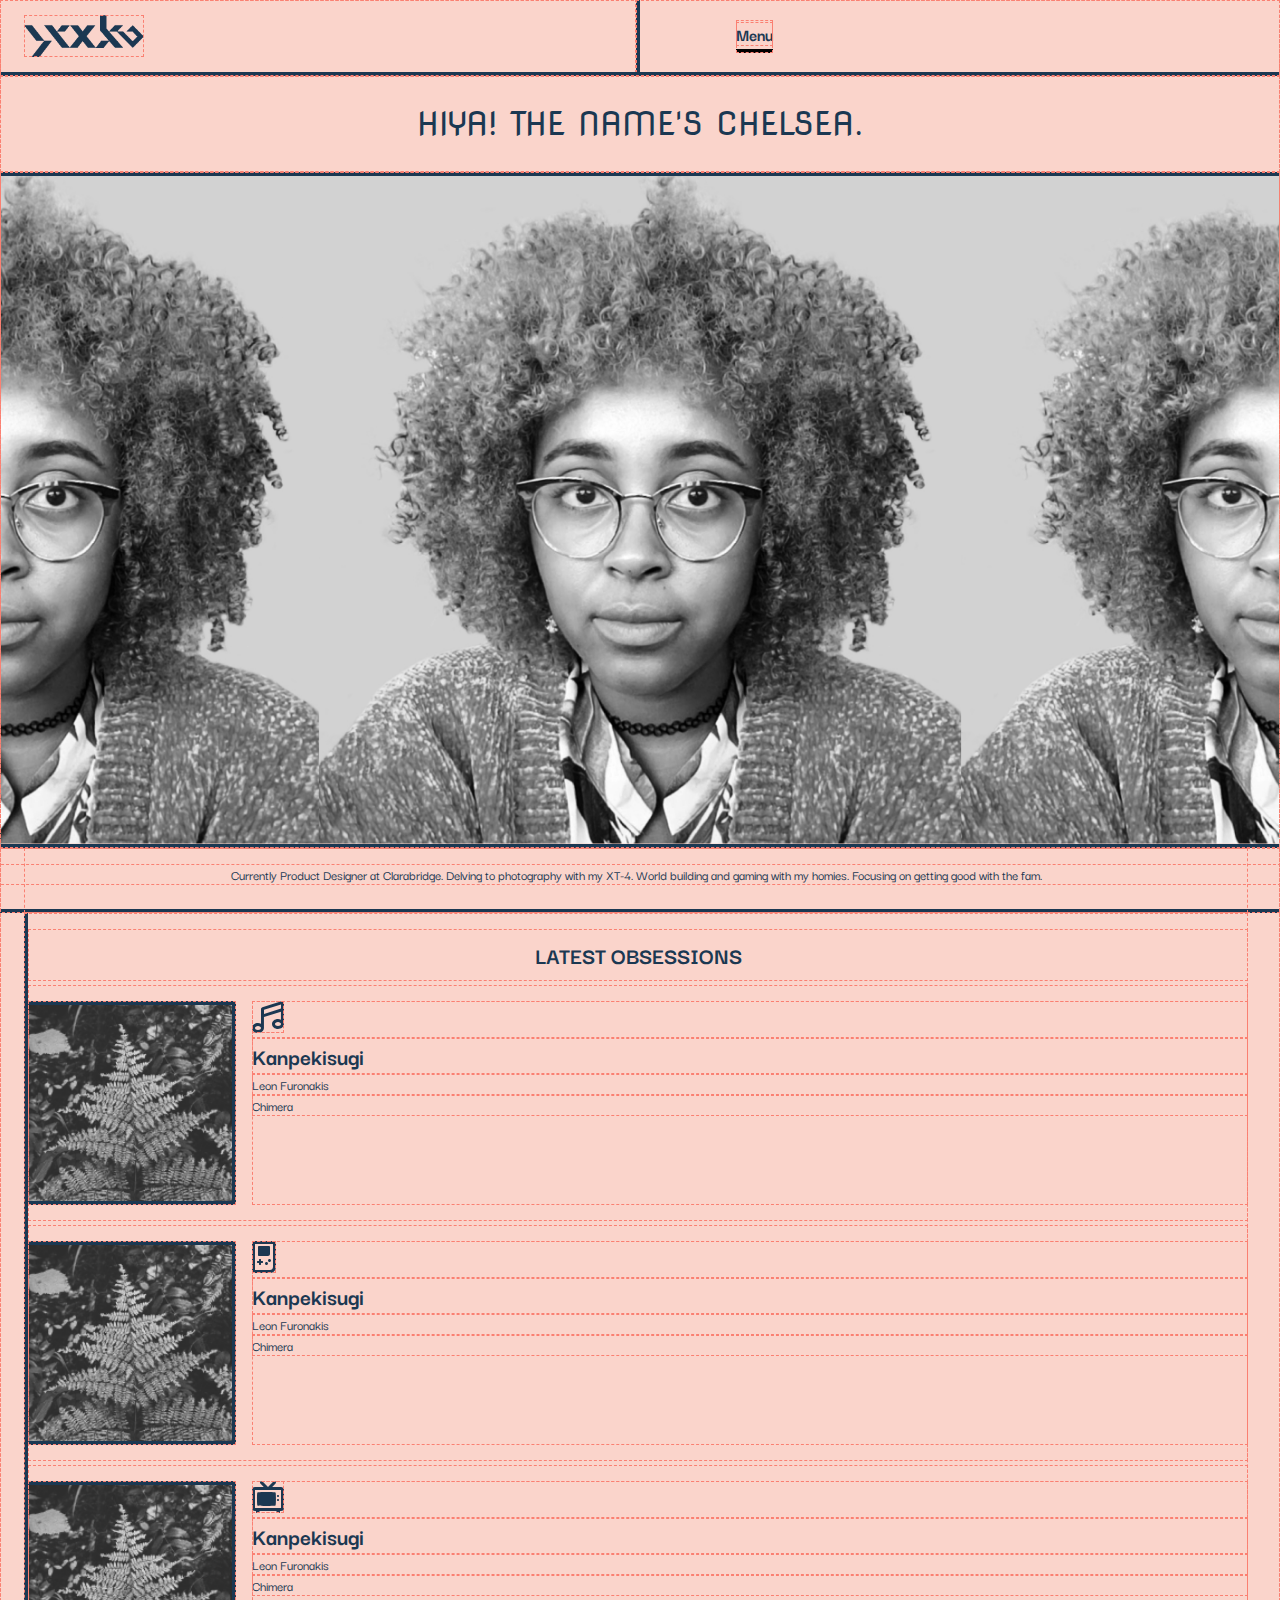
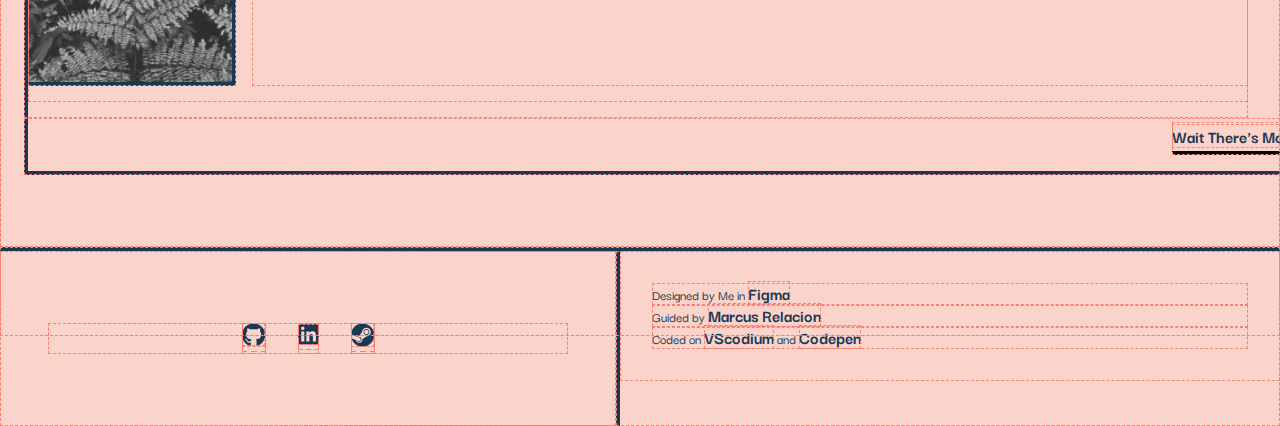
==== commit 271157e9: "re-configured footers" ====
--- a/html/index.html
+++ b/html/index.html
@@ -121,8 +121,8 @@
         <img src="..\assets\logo.png">
       </figure>
       <!--section 2-->
-      <section>
-        <div id="icon_padding">
+      <section id="icon_padding">
+        <div>
           <ul class="interactive-icons">
             <li class="icon"><a href="#"> <svg width="24" height="24" fill="none" xmlns="http://www.w3.org/2000/svg">
                   <path
@@ -143,17 +143,14 @@
         </div>
       </section>
       <!--section 3-->
-      <section style="border-left: solid 4px rgb(27 56 82);">
+      <section class="attributions">
         <div>
-          <ul style="padding: 8px;">
-            <li>Designed by Me in <a href="#">Figma</a></li>
-            <li>Guided by <a href="#">Marcus Relacion</a></li>
-            <li>Coded on <a href="#">VScodium</a> and <a href="#">Codepen</a></li>
-          </ul>
+            <p>Designed by Me in <a href="#">Figma</a></p>
+            <p>Guided by <a href="#">Marcus Relacion</a></p>
+            <p>Coded on <a href="#">VScodium</a> and <a href="#">Codepen</a></p>
         </div>
       </section>
     </section>
   </footer>
 </body>
-
 </html>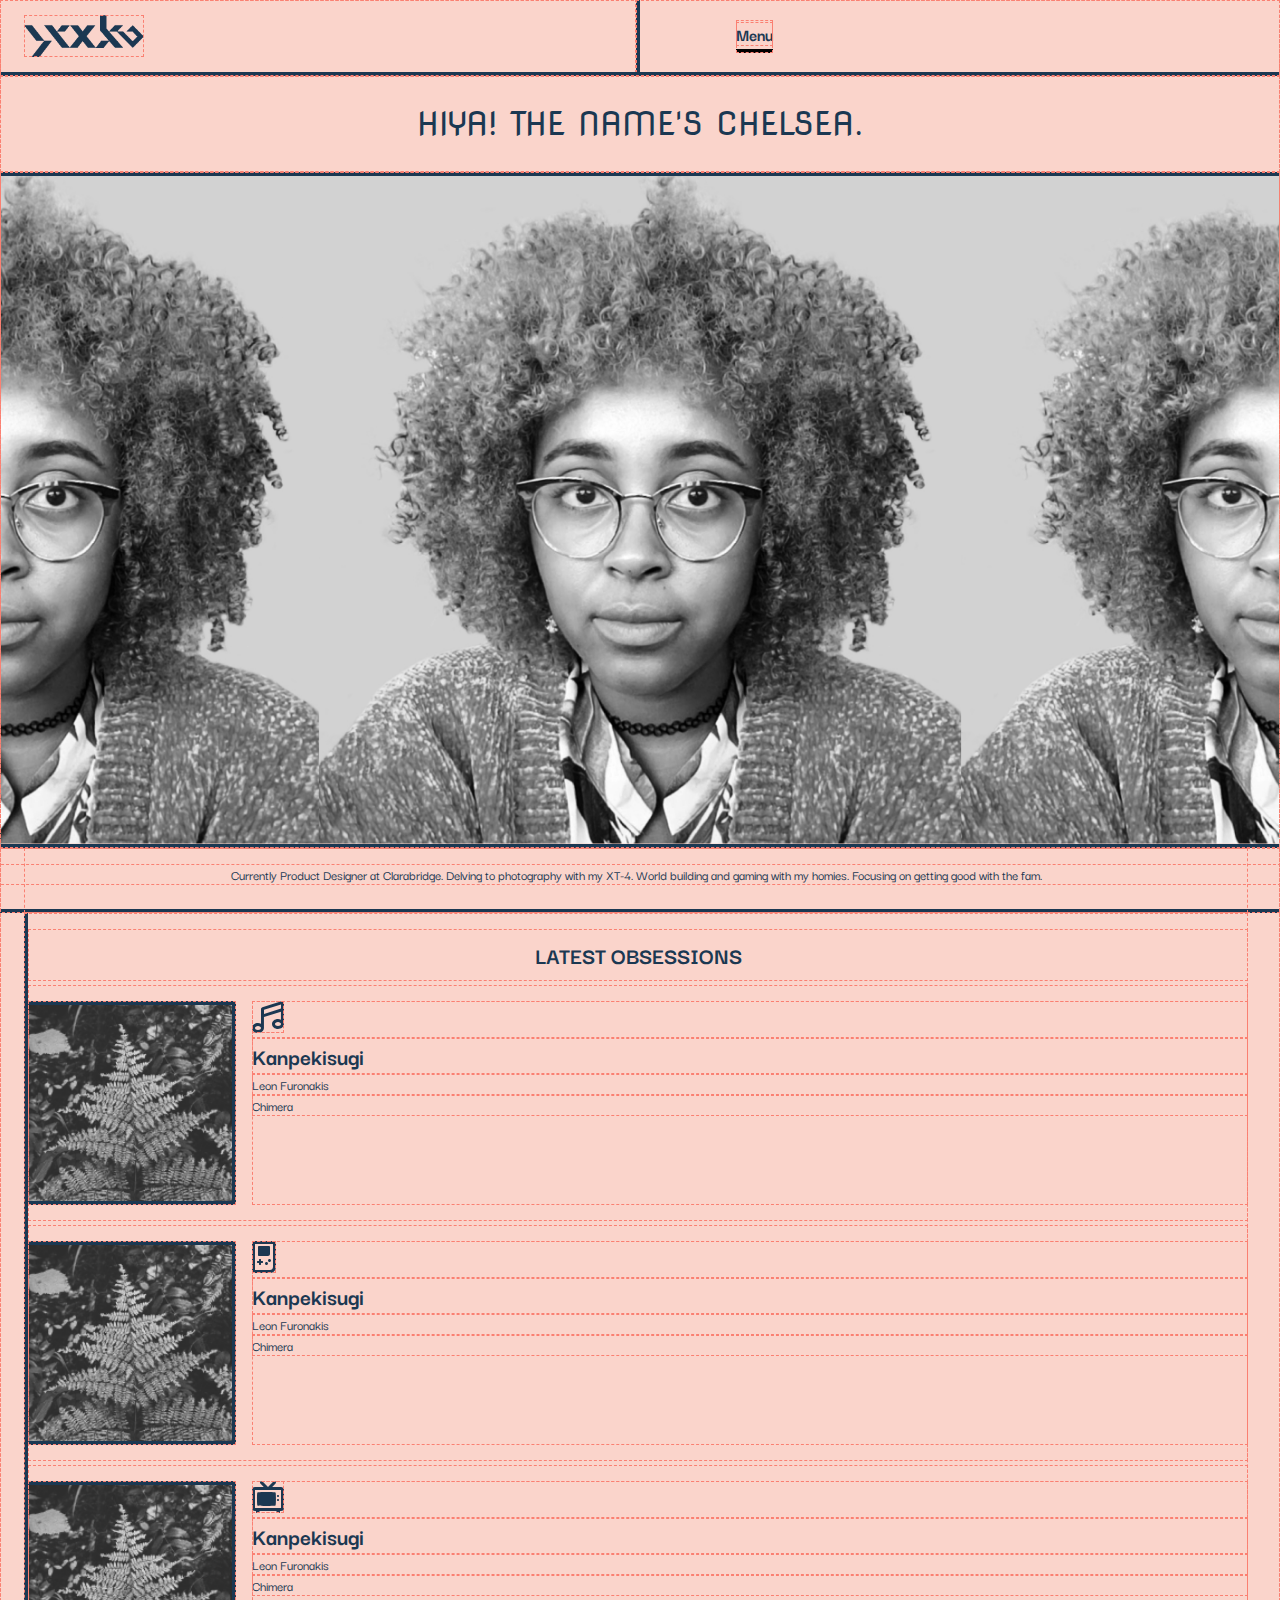
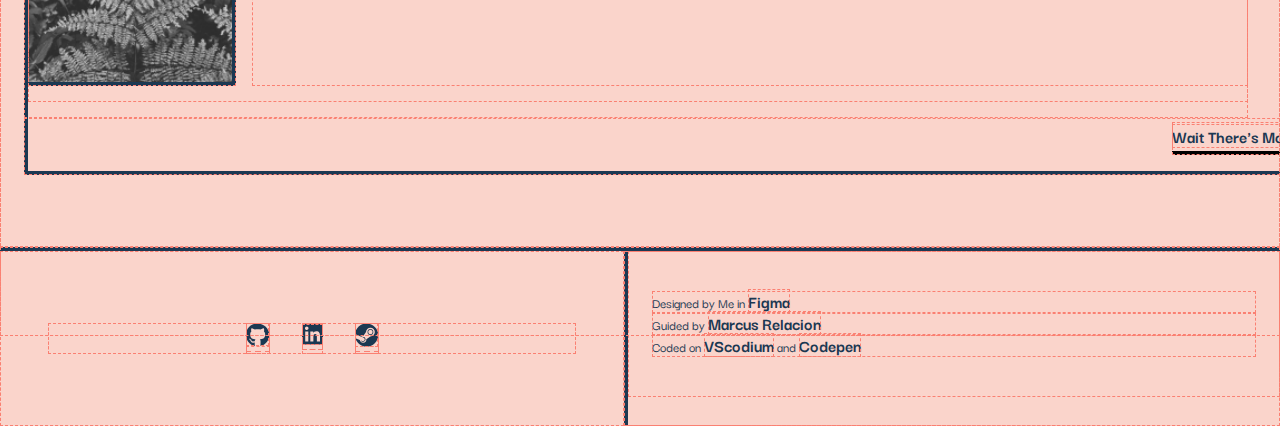
==== commit 50cdb2ba: "added accessibility enhancements" ====
--- a/html/index.html
+++ b/html/index.html
@@ -124,17 +124,19 @@
       <section id="icon_padding">
         <div>
           <ul class="interactive-icons">
-            <li class="icon"><a href="#"> <svg width="24" height="24" fill="none" xmlns="http://www.w3.org/2000/svg">
+            <li class="icon"><a href="https://github.com/yxxko/"><svg aria-labelledby="title" width="24" height="24" fill="none" xmlns="http://www.w3.org/2000/svg">
+              <title id="title" lang="en">Github</title>
                   <path
                     d="M7.734 18.656c0-.093-.093-.187-.234-.187-.14 0-.234.093-.234.187s.093.188.234.14c.14 0 .234-.046.234-.14zm-1.453-.234c0 .094.094.234.235.234.093.047.234 0 .28-.093 0-.094-.046-.188-.187-.235-.14-.047-.28 0-.328.094zm2.11-.047c-.141 0-.235.094-.235.234 0 .094.14.141.281.094.141-.047.235-.094.188-.187 0-.094-.14-.188-.234-.141zm3.046-18C4.97.375 0 5.344 0 11.813c0 5.203 3.234 9.656 7.922 11.25.61.093.797-.282.797-.563v-2.906s-3.281.703-3.985-1.407c0 0-.515-1.359-1.265-1.687 0 0-1.078-.75.047-.75 0 0 1.171.094 1.828 1.219 1.031 1.828 2.718 1.312 3.422.984.093-.75.375-1.265.75-1.594-2.625-.28-5.297-.656-5.297-5.156 0-1.312.375-1.922 1.125-2.765-.14-.329-.516-1.547.14-3.188.938-.281 3.235 1.266 3.235 1.266.937-.282 1.922-.375 2.906-.375 1.031 0 2.016.093 2.953.375 0 0 2.25-1.594 3.235-1.266.656 1.64.234 2.86.14 3.188.75.843 1.219 1.453 1.219 2.765 0 4.5-2.766 4.875-5.39 5.156.421.375.796 1.078.796 2.203 0 1.547-.047 3.516-.047 3.891 0 .328.235.703.844.563 4.688-1.547 7.875-6 7.875-11.203 0-6.47-5.297-11.438-11.813-11.438zm-6.89 16.172c-.094.047-.047.187 0 .281.094.047.187.094.281.047.047-.047.047-.188-.047-.281-.093-.047-.187-.094-.234-.047zm-.516-.375c-.047.094 0 .14.094.187.094.047.188.047.234-.047 0-.046-.046-.093-.14-.14-.094-.047-.14-.047-.188 0zm1.5 1.687c-.047.047-.047.188.094.282.094.093.234.14.281.047.047-.047.047-.188-.047-.282-.093-.093-.234-.14-.328-.047zm-.515-.703c-.094.047-.094.188 0 .282.093.093.187.14.28.093.048-.047.048-.187 0-.281-.093-.094-.187-.14-.28-.094z"
                     fill="#1B3852" />
                 </svg> </a></li>
-            <li class="icon"><a href="#"> <svg width="21" height="22" fill="none" xmlns="http://www.w3.org/2000/svg">
+            <li class="icon"><a href="https://www.linkedin.com/in/chelsea-wilson-6a8702101/"> <svg aria-labelledby="title" width="21" height="22" fill="none" xmlns="http://www.w3.org/2000/svg">
+              <title id="title" lang="en">linkedin</title>
                   <path
                     d="M19.5.5H1.453C.656.5 0 1.203 0 2.047V20c0 .844.656 1.5 1.453 1.5H19.5c.797 0 1.5-.656 1.5-1.5V2.047C21 1.203 20.297.5 19.5.5zm-13.172 18H3.234V8.516h3.094V18.5zM4.781 7.11c-1.031 0-1.828-.798-1.828-1.782A1.83 1.83 0 014.781 3.5c.985 0 1.782.844 1.782 1.828A1.78 1.78 0 014.78 7.11zM18 18.5h-3.14v-4.875c0-1.125 0-2.625-1.594-2.625-1.641 0-1.875 1.266-1.875 2.578V18.5H8.297V8.516h2.953v1.359h.047c.422-.797 1.453-1.64 2.953-1.64 3.14 0 3.75 2.109 3.75 4.78V18.5z"
                     fill="#1B3852" />
                 </svg> </a></li>
-            <li class="icon"><a href="#"> <svg width="24" height="24" fill="none" xmlns="http://www.w3.org/2000/svg">
+            <li class="icon"><a href="https://steamcommunity.com/id/yxxko/"> <svg width="24" height="24" fill="none" xmlns="http://www.w3.org/2000/svg">
                   <path
                     d="M23.25 12C23.25 5.578 18 .375 11.578.375 5.484.375.468 5.109 0 11.109l6.234 2.579c.563-.422 1.313-.61 2.016-.61l2.766-3.984v-.047a4.401 4.401 0 014.406-4.406 4.401 4.401 0 014.406 4.406c0 2.437-2.062 4.406-4.5 4.36l-3.984 2.812a3.306 3.306 0 01-3.281 3.468c-1.594 0-2.907-1.171-3.235-2.671L.375 15.188c1.406 4.874 5.86 8.437 11.203 8.437C18 23.625 23.25 18.422 23.25 12zM7.266 18.047l-1.407-.61c.235.563.704.985 1.266 1.22 1.266.515 2.719-.095 3.234-1.313a2.714 2.714 0 000-1.922 2.265 2.265 0 00-1.312-1.313 2.263 2.263 0 00-1.828-.046l1.453.609c.937.375 1.36 1.453.984 2.39-.375.938-1.453 1.36-2.39.985zm8.156-6.094a2.89 2.89 0 002.906-2.906c0-1.64-1.312-2.953-2.906-2.953s-2.906 1.312-2.906 2.953a2.92 2.92 0 002.906 2.906zm0-.75A2.2 2.2 0 0113.219 9c0-1.172.984-2.156 2.203-2.156 1.219 0 2.203.984 2.203 2.156a2.2 2.2 0 01-2.203 2.203z"
                     fill="#1B3852" />
@@ -145,9 +147,9 @@
       <!--section 3-->
       <section class="attributions">
         <div>
-            <p>Designed by Me in <a href="#">Figma</a></p>
-            <p>Guided by <a href="#">Marcus Relacion</a></p>
-            <p>Coded on <a href="#">VScodium</a> and <a href="#">Codepen</a></p>
+          <p>Designed by Me in <a href="https://www.figma.com/">Figma</a></p>
+          <p>Guided by <a href="https://www.marcusrelacion.com/">Marcus Relacion</a></p>
+          <p>Coded on <a href="https://vscodium.com/">VScodium</a> and <a href="https://codepen.io/yxxko">Codepen</a></p>
         </div>
       </section>
     </section>
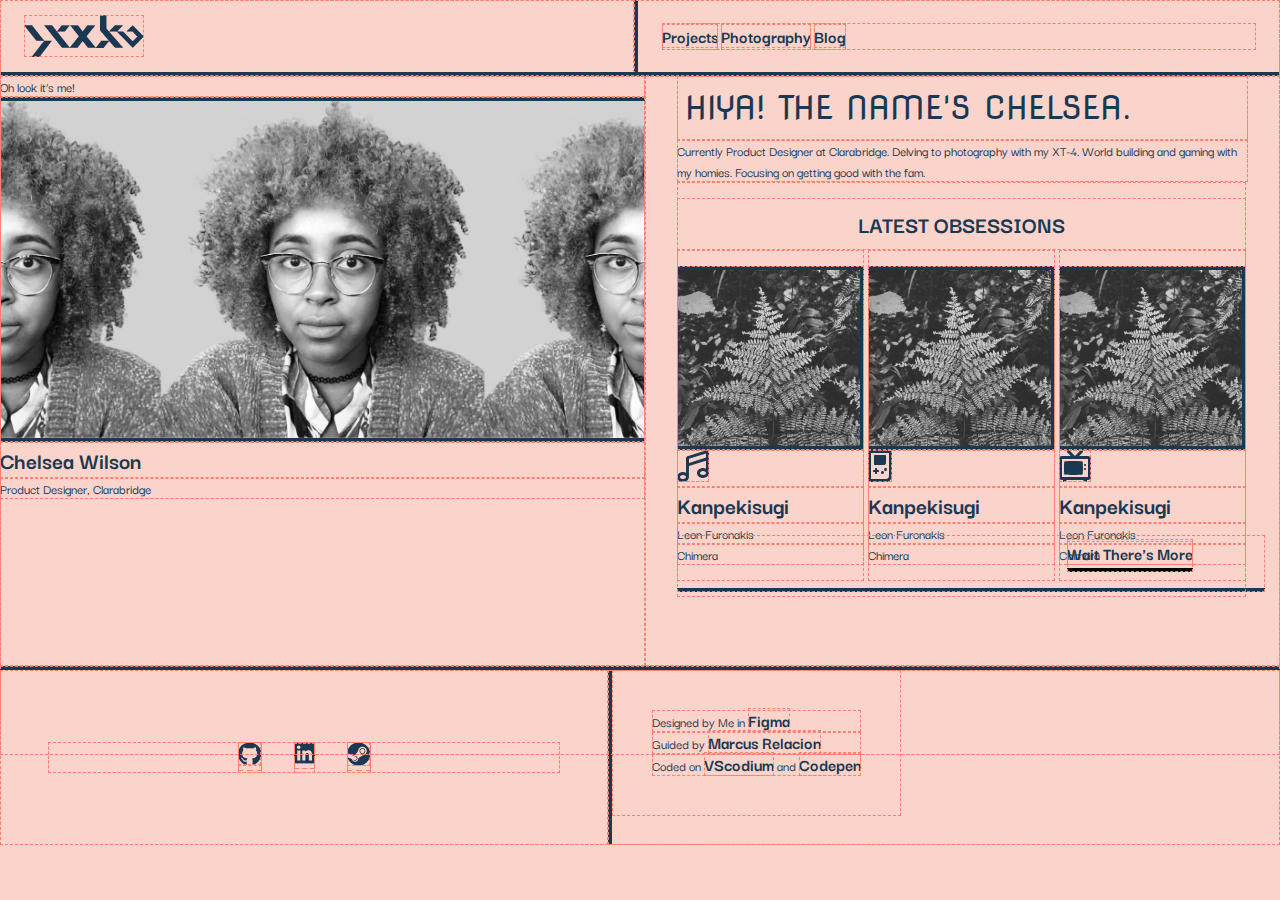
==== commit 5d7a406c: "netlify test" ====
--- a/html/index.html
+++ b/html/index.html
@@ -34,6 +34,7 @@
   <section>
     <h1 id="mobile_salutations">Hiya! The name's Chelsea.</h1>
   </section>
+  <section class="homepage_body">
   <section class="headshot">
     <div class="vertical_caption">
       <p>Oh look it’s me!</p>
@@ -55,7 +56,7 @@
     </div>
     <div id="mobile_introduction">
       <div id="introduction_paragraph">
-        <p style="margin: 0px 64px 24px 64px;">Currently Product Designer at Clarabridge. Delving to photography with my
+        <p>Currently Product Designer at Clarabridge. Delving to photography with my
           XT-4. World building and gaming with my homies. Focusing on getting good with the fam.</p>
       </div>
     </div>
@@ -111,9 +112,10 @@
       </section>
     </section>
     <div id="wait_more_button">
-      <button class="button_style"><a href="#">Wait There's More</a></button>
+      <button><a href="#">Wait There's More</a></button>
     </div>
   </section>
+</section>
   <footer class="footer">
     <section class="footer_grid">
       <!--section 1-->
